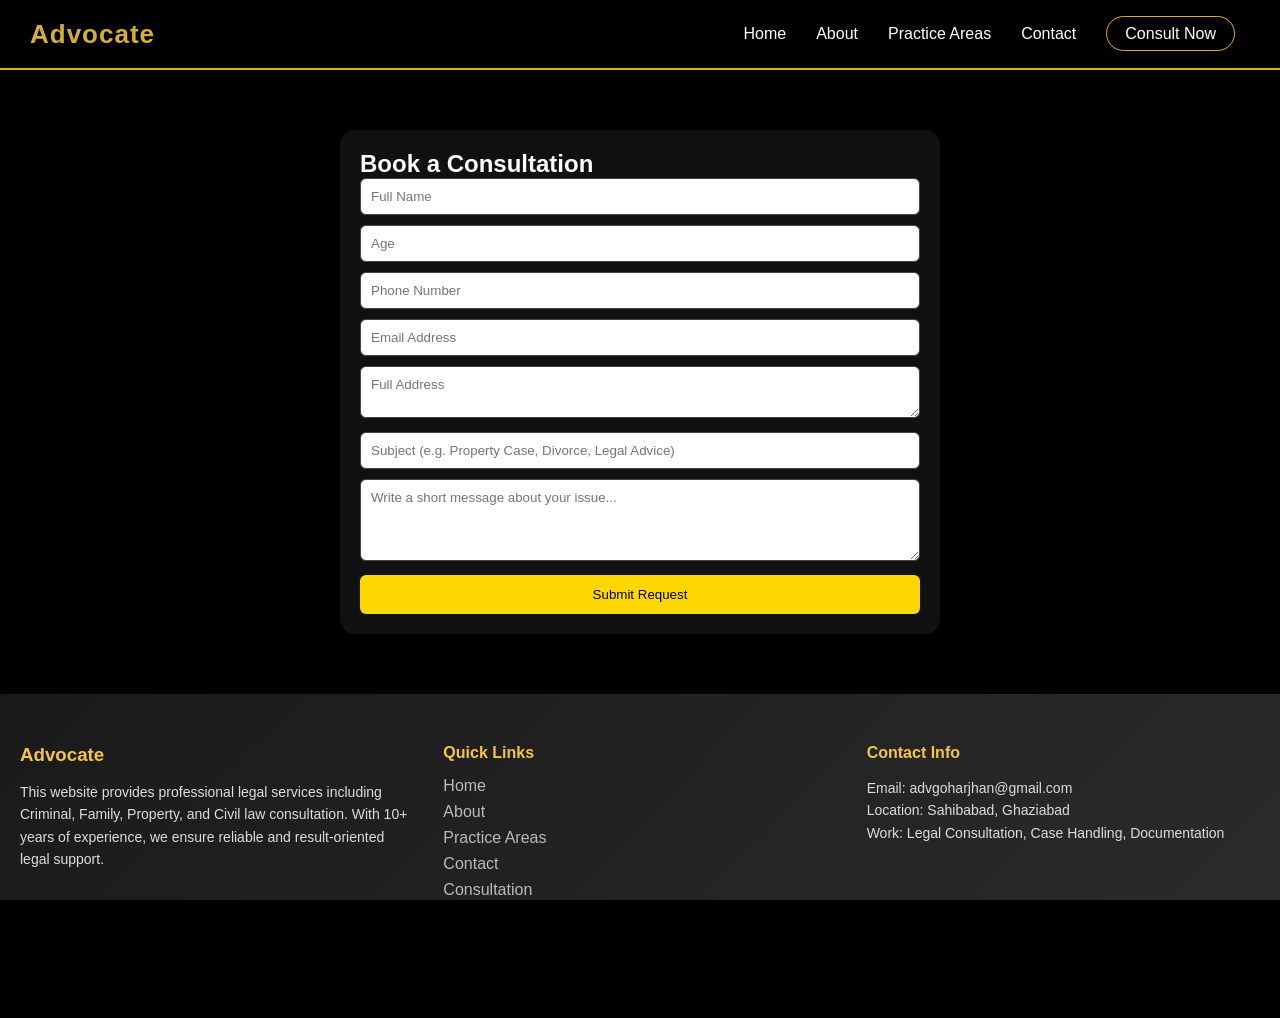
==== consult.html @ cbf765a4 "Add files via upload" ====
<!DOCTYPE html>
<html>
<head>
  <meta charset="utf-8">
  <meta name="viewport" content="width=device-width, initial-scale=1.0">
  <link rel="stylesheet" type="text/css" href="style.css">
  <link rel="stylesheet" href="https://cdnjs.cloudflare.com/ajax/libs/font-awesome/6.5.0/css/all.min.css">
  <title>Consult</title>
</head>
<body>

 <nav class="navbar">
    <div class="logo">Advocate</div>
     <div class="menu-toggle" onclick="toggleMenu()">
    ☰
  </div>

      <ul class="nav-links" id="navLinks">
        <li><a href="index.html">Home</a></li>
        <li><a href="About.html">About</a></li>
        <li><a href="Services.html">Practice Areas</a></li>
        <li><a href="contact.html">Contact</a></li>
        <li><a href="consult.html" class="btn">Consult Now</a></li>
      </ul>
  </nav>

  <div class="consultation-box">

  <h2>Book a Consultation</h2>

  <form action="https://formsubmit.co/z1701152@gmail.com" method="POST">

    <!-- Name -->
    <input type="text" placeholder="Full Name" required>

    <!-- Age -->
    <input type="number" placeholder="Age" required>

    <!-- Phone -->
    <input type="tel" placeholder="Phone Number" required>

    <!-- Email -->
    <input type="email" placeholder="Email Address" required>

    <!-- Address -->
    <textarea placeholder="Full Address" rows="2" required></textarea>

    <!-- Subject -->
    <input type="text" placeholder="Subject (e.g. Property Case, Divorce, Legal Advice)" required>

    <!-- Message -->
    <textarea placeholder="Write a short message about your issue..." rows="4" required></textarea>

    <!-- Submit -->
    <button type="submit">Submit Request</button>

  </form>
  <div id="success-popup" class="success-popup">
  Message Sent Successfully ✅
</div>

</div>

<footer class="footer">

  <div class="footer-container">

    <!-- ABOUT WEBSITE -->
    <div class="footer-about">
      <h3>Advocate</h3>
      <p>
        This website provides professional legal services including Criminal, Family, Property, and Civil law consultation. 
        With 10+ years of experience, we ensure reliable and result-oriented legal support.
      </p>
    </div>

    <!-- QUICK LINKS -->
    <div class="footer-links">
      <h4>Quick Links</h4>
      <a href="index.html">Home</a>
      <a href="About.html">About</a>
      <a href="Services.html">Practice Areas</a>
      <a href="contact.html">Contact</a>
      <a href="consult.html">Consultation</a>
    </div>

    <!-- CONTACT -->
    <div class="footer-contact">
      <h4>Contact Info</h4>
      <p>Email: advgoharjhan@gmail.com</p>
      <p>Location: Sahibabad, Ghaziabad</p>
      <p>Work: Legal Consultation, Case Handling, Documentation</p>
    </div>
  </div>

  <!-- BOTTOM -->
  <div class="footer-bottom">
    <p>© 2026 Advocate Website | Designed & Developed by ZiyaKhan</p>
    <a href="#">GitHub</a>
  </div>

</footer>

<script>
  //navbar//
  function toggleMenu() {
  document.getElementById("navLinks").classList.toggle("active");
}
  // form//
const form = document.querySelector("form");
const popup = document.getElementById("success-popup");

form.addEventListener("submit", function(){

  popup.classList.add("show");

  setTimeout(() => {
    popup.classList.remove("show");
  }, 3000);

});
</script>
</body>
</html>
---- style.css ----
* {
  margin: 0;
  padding: 0;
  box-sizing: border-box;
  font-family: Arial, sans-serif;
}

body, html {
  height: 100%;
}
body {
  padding-top: 70px; /* navbar height ke equal */
}

/* Navbar */
.navbar{
  position: fixed;
  top: 0;
  left: 0;
  width: 100%;
  height: 70px; /* 🔥 fixed height */
  z-index: 1000;

  display: flex;
  justify-content: space-between;
  align-items: center;

  padding: 0 30px;
  background: rgba(0,0,0,0.95);
  border-bottom: 2px solid #D4AF37;
}
/* Logo */
.logo{
  color:#D4AF37;
  font-size:26px;
  font-weight:bold;
  letter-spacing:1px;
}

/* Nav links */
.nav-links{
  display:flex;
  list-style:none;
}

.nav-links li{
  margin:0 15px;
}

.nav-links a{
  text-decoration:none;
  color:#fff;
  font-size:16px;
  position:relative;
  transition:0.3s;
}

/* Gold underline hover */
.nav-links a::after{
  content:"";
  position:absolute;
  left:0;
  bottom:-5px;
  width:0%;
  height:2px;
  background:#D4AF37;
  transition:0.3s;
}

.nav-links a:hover{
  color:#D4AF37;
}

.nav-links a:hover::after{
  width:100%;
}

/* Button */
.btn{
  padding:8px 18px;
  border:1px solid #D4AF37;
  color:#D4AF37;
  text-decoration:none;
  border-radius:20px;
  transition:0.3s;
  font-size:14px;
}

.btn:hover{
  background:#D4AF37;
  color:#000;
}

/* Menu toggle */
.menu-toggle{
  display:none;
  font-size:26px;
  color:#D4AF37;
  cursor:pointer;
}

/*  MOBILE VIEW */
@media (max-width: 768px){

  .menu-toggle{
    display:block;
  }

  .nav-links {
    position: fixed; 
    top: 70px;
    left: 0;
    width: 100%;
    background: #111;

    flex-direction: column;
    align-items: center;

    display: none;
    padding: 20px 0;

    z-index: 999;
  }

  .nav-links.active{
    display: flex;
  }

  .nav-links li{
    margin: 15px 0;
  }
}
html {
  scroll-behavior: smooth;
}
.nav-links{
  backdrop-filter:#111;
}
.menu-toggle{
  display:none;
  font-size:26px;
  color:#D4AF37;
  cursor:pointer;
}

@media (max-width:768px){

  .menu-toggle{
    display:block;
  }

}
/* Background */
.bg{
  height:100vh;
  background:url("image1.png") no-repeat center/cover;
  background-attachment: fixed; /* 🔥 added */
  display:flex;
  justify-content:center;
  align-items:center;
  position:relative;
}

/* Dark overlay */
.bg::before{
  content:"";
  position:absolute;
  top:0;
  left:0;
  width:100%;
  height:100%;
  background:rgba(0,0,0,0.65);
  z-index:1;
}

/* Content */
.content{
  position:relative;
  z-index:2;
  text-align:center;
  color:#fff;
}

/* TITLE */
.content h1{
  font-size:44px;
  font-family:'Poppins', sans-serif;
  opacity:0;
  position:relative;
  animation:fadeInTitle 2s forwards;
  animation-delay:1s;
  color:#ffffff;
}

/* GOLD BLOCK ANIMATION */
.content h1::before{
  content:"";
  position:absolute;
  left:0;
  top:0;
  width:0%;
  height:100%;
  background:#D4AF37;
  animation:blockReveal 2s cubic-bezier(.74,.06,.4,.92) forwards;
}

/* GOLD DOT */
.content h1::after{
  content:"";
  width:8px;
  height:8px;
  background:#D4AF37;
  border-radius:50%;
  position:absolute;
  right:-12px;
  bottom:10px;
  animation:dotPop 0.6s ease forwards;
  animation-delay:2s;
}

/* SUBTITLE */
.content p{
  margin-top:12px;
  font-size:16px;
  letter-spacing:3px;
  opacity:0;
  animation:fadeInSub 2s forwards;
  animation-delay:2.5s;
  color:#fff;
}

/* ANIMATIONS */
@keyframes blockReveal{
  0%{width:0%; left:0;}
  50%{width:100%; left:0;}
  100%{width:0; left:100%;}
}

@keyframes fadeInTitle{
  to{opacity:1;}
}

@keyframes fadeInSub{
  to{opacity:0.85;}
}

@keyframes dotPop{
  from{transform:scale(0); opacity:0;}
  to{transform:scale(1); opacity:1;}
}

/* Mobile fix for background */
@media (max-width: 768px) {
  .bg {
    background-attachment: scroll;
  }

  .content h1 {
    font-size:28px;
  }
}
/*-----------------------------------contact-----------------------------*/

/* RESET + GLOBAL FIX */
* {
  margin: 0;
  padding: 0;
  box-sizing: border-box;
}

html, body {
  width: 100%;
  overflow-x: hidden; /* 🔥 no horizontal scroll */
  background: #000;
}

/* MEDIA FIX */
img, iframe {
  max-width: 100%;
  display: block;
}

/* NAVBAR */
.navbar {
  position: fixed;
  top: 0;
  width: 100%;
  height: 70px;
  z-index: 1000;
}

/* BODY SPACE FOR NAVBAR */
body {
  padding-top: 70px;
}

/* CONTENT */
.content {
  text-align: center;
  color: #000;
}

/* CENTER BOX */
.center-box {
  display: flex;
  justify-content: space-between;
  gap: 20px;
  max-width: 900px;
  width: 100%;
  margin: 80px auto;
  padding: 20px;
  background: #111;
  border-radius: 15px;
  color: white;
}

/* MAP */
.mini-map {
  width: 45%;
  height: 250px;
  border-radius: 10px;
  overflow: hidden;
  border: 2px solid gold;
}

/* CONTACT */
.contact-info {
  width: 50%;
}

/* MOBILE FIX */
@media (max-width: 768px) {

  .center-box {
    flex-direction: column;
  }

  .mini-map,
  .contact-info {
    width: 100%;
  }

  .mini-map {
    height: 200px;
  }
}

/* REVIEWS */
.reviews-section {
  padding: 50px 10px;
  background: #000;
  color: white;
  text-align: center;
}

.reviews-section h2 {
  color: gold;
  margin-bottom: 30px;
}

/* SLIDER */
.slider {
  overflow: hidden;
  width: 100%;
  max-width: 600px;
  margin: auto;
}

/* 🔥 IMPORTANT FIX */
.slides {
  display: flex;
  width: 300%;
}

/* EACH SLIDE */
.slide {
  flex: 0 0 100%;
}

/* CARD */
.review-card {
  background: #111;
  padding: 20px;
  border-radius: 10px;
  border: 1px solid gold;
}

.stars {
  color: gold;
  margin-bottom: 10px;
}

/* ANIMATION */
@keyframes slide {
  0%,30% { transform: translateX(0); }
  35%,65% { transform: translateX(-100%); }
  70%,100% { transform: translateX(-200%); }
}

.slides {
  animation: slide 12s infinite;
}

/*-------------------------------------------- CONSULT FORM---------------------------- */
.consultation-box {
  max-width: 600px;
  margin: 60px auto;
  padding: 20px;
  background: #111;
  border-radius: 15px;
  color: white;
}

.consultation-box input,
.consultation-box textarea {
  width: 100%;
  padding: 10px;
  margin-bottom: 10px;
  border-radius: 6px;
  border: 1px solid #444;
}

.consultation-box button {
  width: 100%;
  padding: 12px;
  background: gold;
  border: none;
  border-radius: 6px;
  cursor: pointer;
}
.success-popup{
  position: fixed;
  top: 20px;
  right: 20px;
  background: #111;
  color: #D4AF37;
  padding: 15px 25px;
  border: 2px solid #D4AF37;
  border-radius: 10px;
  font-size: 16px;
  z-index: 9999;

  opacity: 0;
  visibility: hidden;
  transform: translateY(-20px);

  transition: 0.4s ease;
}

.success-popup.show{
  opacity: 1;
  visibility: visible;
  transform: translateY(0);
}
/*-------------------------------About-section--------------------------*/
/* ABOUT SECTION */
.about-section {
  position: relative;
  padding: 80px 20px;
  background: url("law-bg.jpg") center/cover no-repeat;
  color: white;
}

/* DARK OVERLAY */
.about-overlay {
  position: absolute;
  top: 0;
  left: 0;
  width: 100%;
  height: 100%;
  background: rgba(0,0,0,0.75);
}

/* CONTAINER */
.about-container {
  position: relative;
  display: flex;
  align-items: center;
  justify-content: space-between;
  max-width: 1100px;
  margin: auto;
  gap: 40px;
}

/* IMAGE */
.about-img {
  flex: 1;
}

.about-img img {
  width: 100%;
  max-width: 350px;
  border-radius: 15px;
  border: 3px solid gold;
  box-shadow: 0 0 20px rgba(255, 215, 0, 0.5);
}

/* CONTENT */
.about-content {
  flex: 1;
}

.about-content h2 {
  font-size: 32px;
  margin-bottom: 15px;
  color: gold;
}

.about-content p {
  margin-bottom: 15px;
  line-height: 1.7;
  font-size: 15px;
}

/*-----------------------service---------------------------------*/
.practice-section {
  padding: 80px 20px;
  background: #000;
  color: white;
  text-align: center;
}

.practice-section h2 {
  color: gold;
  margin-bottom: 40px;
}

.practice-container {
  display: grid;
  grid-template-columns: repeat(auto-fit, minmax(220px, 1fr));
  gap: 20px;
}

.card {
  background: #111;
  padding: 20px;
  border-radius: 12px;
  border: 1px solid gold;
  transition: 0.3s;
}

.card:hover {
  transform: translateY(-5px);
  box-shadow: 0 0 15px rgba(255,215,0,0.5);
}

.card h3 {
  color: gold;
  margin-bottom: 10px;
}

/*----------footer------------------*/
.footer {
  background: linear-gradient(135deg, #1a1a1a, #2c2c2c);
  color: #ddd;
  padding: 50px 20px 20px;
  margin-top: 50px;
}

.footer-container {
  display: grid;
  grid-template-columns: repeat(auto-fit, minmax(220px, 1fr));
  gap: 30px;
}

.footer h3, .footer h4 {
  color: #f5c542;
  margin-bottom: 15px;
}

.footer p {
  font-size: 14px;
  line-height: 1.6;
}

.footer a {
  display: block;
  color: #bbb;
  text-decoration: none;
  margin-bottom: 8px;
  transition: 0.3s;
}

.footer a:hover {
  color: #f5c542;
  transform: translateX(5px);
}

.footer-bottom {
  text-align: center;
  margin-top: 30px;
  border-top: 1px solid #444;
  padding-top: 15px;
  font-size: 13px;
  color: #aaa;
}
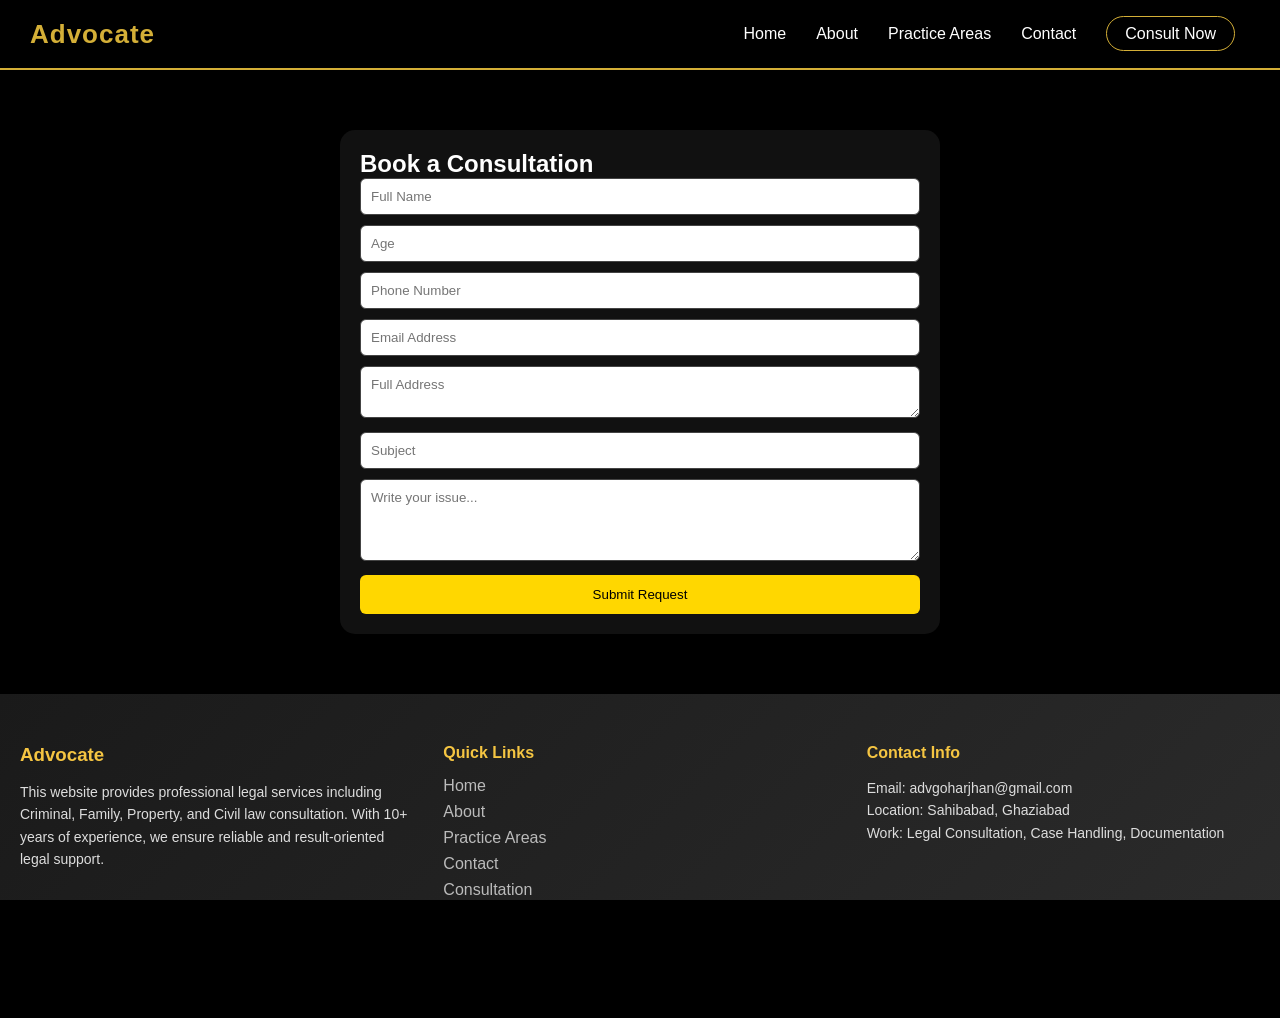
==== commit 9f8725ec: "Update end.html" ====
--- a/consult.html
+++ b/consult.html
@@ -28,33 +28,38 @@
 
   <h2>Book a Consultation</h2>
 
-  <form action="https://formsubmit.co/z1701152@gmail.com" method="POST">
+  <form action="https://formsubmit.co/raisaparveeb05@gmail.com" method="POST">
 
-    <!-- Name -->
-    <input type="text" placeholder="Full Name" required>
+  <input type="hidden" name="_captcha" value="false">
 
-    <!-- Age -->
-    <input type="number" placeholder="Age" required>
+  <input type="hidden" name="_template" value="table">
 
-    <!-- Phone -->
-    <input type="tel" placeholder="Phone Number" required>
+  <input type="hidden" name="_subject" value="New Consultation Request">
 
-    <!-- Email -->
-    <input type="email" placeholder="Email Address" required>
+  <!-- Name -->
+  <input type="text" name="Client Name" placeholder="Full Name" required>
 
-    <!-- Address -->
-    <textarea placeholder="Full Address" rows="2" required></textarea>
+  <!-- Age -->
+  <input type="number" name="Age" placeholder="Age" required>
 
-    <!-- Subject -->
-    <input type="text" placeholder="Subject (e.g. Property Case, Divorce, Legal Advice)" required>
+  <!-- Phone -->
+  <input type="tel" name="Phone Number" placeholder="Phone Number" required>
 
-    <!-- Message -->
-    <textarea placeholder="Write a short message about your issue..." rows="4" required></textarea>
+  <!-- Email -->
+  <input type="email" name="Client Email" placeholder="Email Address" required>
 
-    <!-- Submit -->
-    <button type="submit">Submit Request</button>
+  <!-- Address -->
+  <textarea name="Address" placeholder="Full Address" rows="2" required></textarea>
 
-  </form>
+  <!-- Subject -->
+  <input type="text" name="Case Subject" placeholder="Subject" required>
+
+  <!-- Message -->
+  <textarea name="Client Message" placeholder="Write your issue..." rows="4" required></textarea>
+
+  <button type="submit">Submit Request</button>
+
+</form>
   <div id="success-popup" class="success-popup">
   Message Sent Successfully ✅
 </div>
@@ -121,4 +126,4 @@
 });
 </script>
 </body>
-</html>+</html>
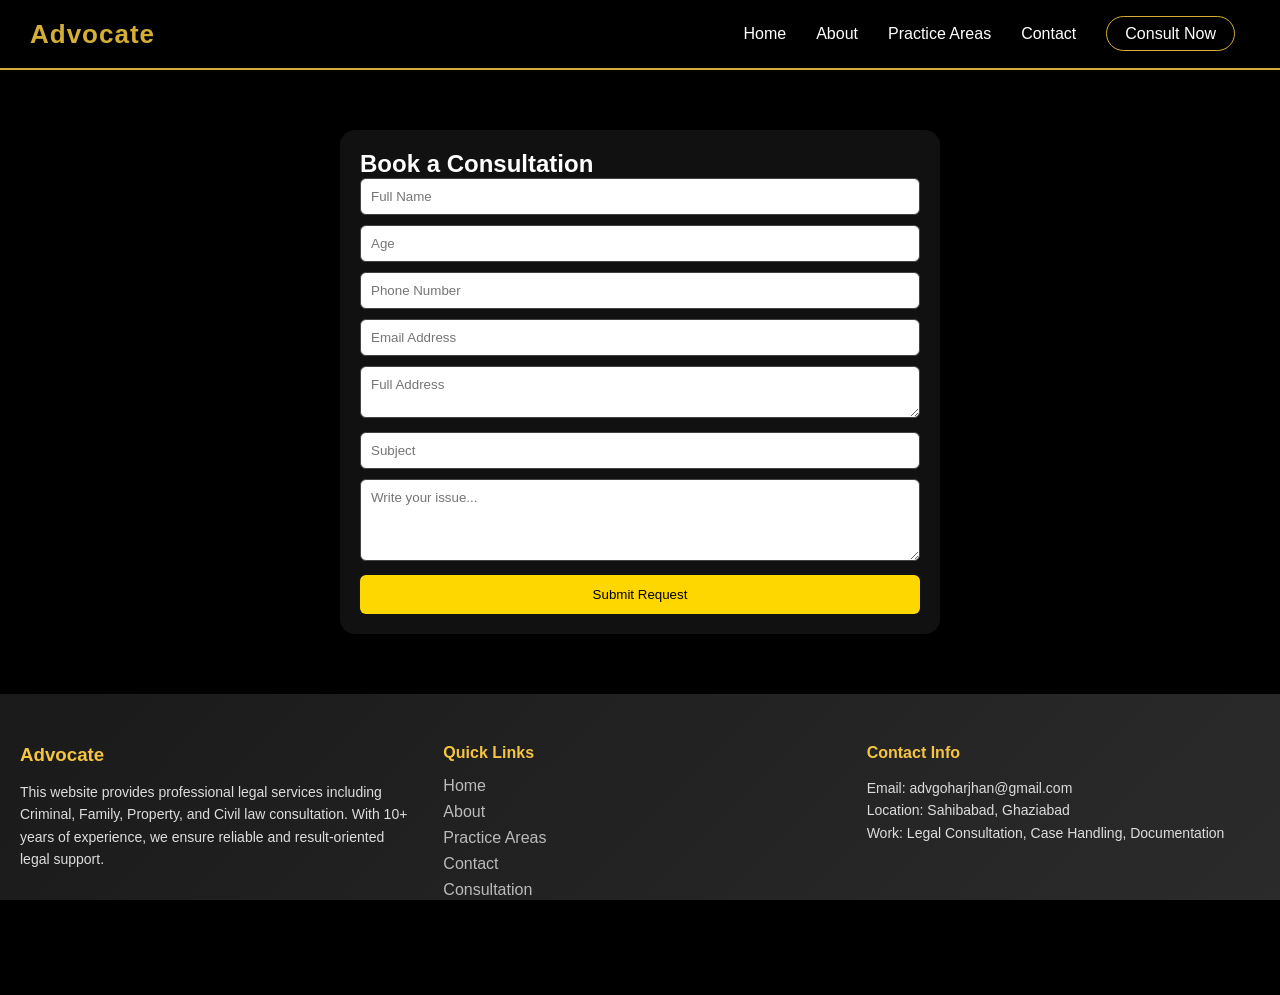
==== commit 8f626aa7: "Fix form action email and clean up HTML Updated email address in form action and adjusted HTML struc" ====
--- a/consult.html
+++ b/consult.html
@@ -28,7 +28,7 @@
 
   <h2>Book a Consultation</h2>
 
-  <form action="https://formsubmit.co/raisaparveeb05@gmail.com" method="POST">
+  <form action="https://formsubmit.co/advgoharjhan@gmail.com" method="POST">
 
   <input type="hidden" name="_captcha" value="false">
 
@@ -101,7 +101,6 @@
   <!-- BOTTOM -->
   <div class="footer-bottom">
     <p>© 2026 Advocate Website | Designed & Developed by ZiyaKhan</p>
-    <a href="#">GitHub</a>
   </div>
 
 </footer>
